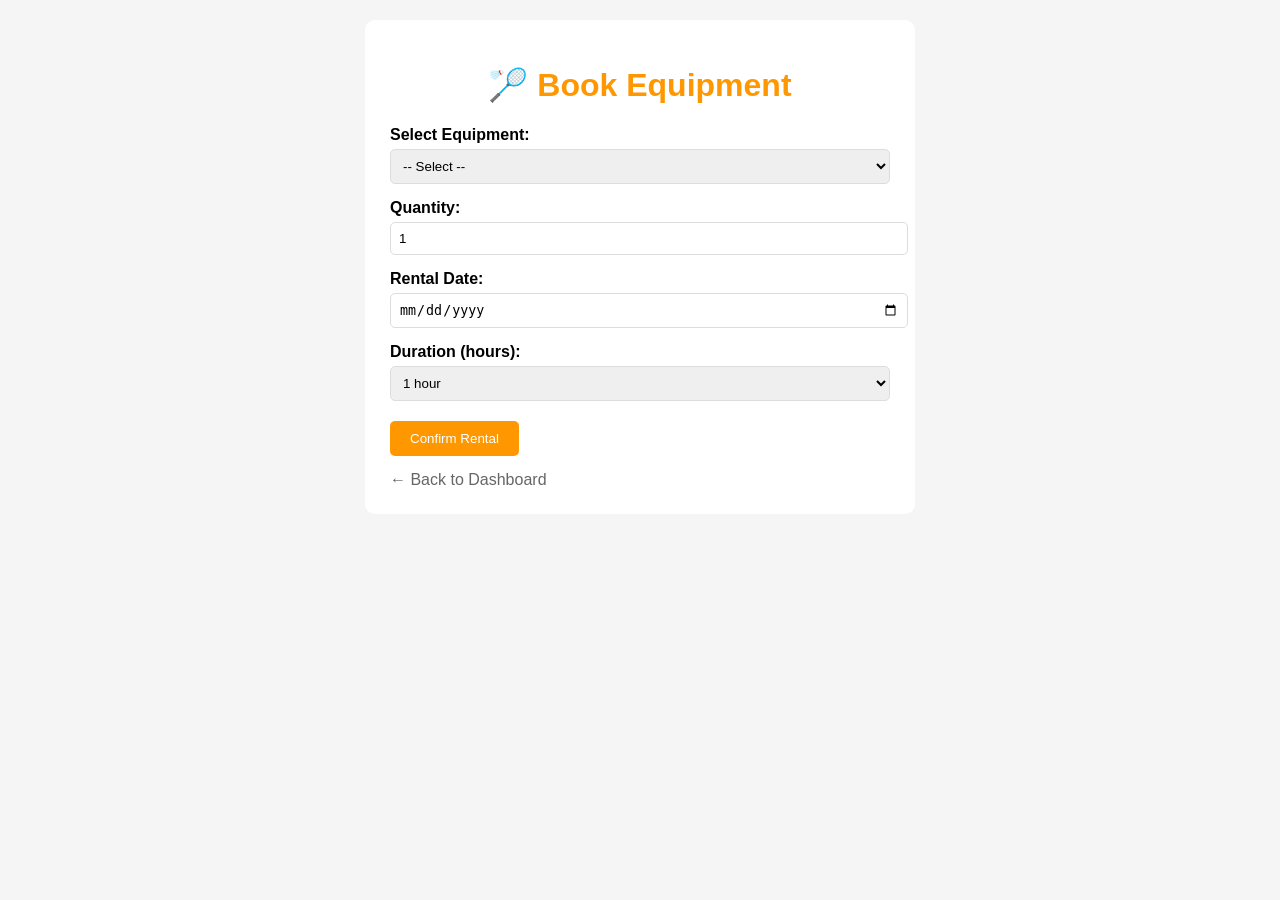
==== web/booking-equipment.html @ 43302eba "Add files via upload" ====
<!DOCTYPE html>
<html lang="en">
<head>
    <meta charset="UTF-8">
    <title>Book Equipment - E-Sukan</title>
    <style>
        body { font-family: Arial; margin: 0; padding: 20px; background: #f5f5f5; }
        .container { max-width: 500px; margin: auto; background: white; padding: 25px; border-radius: 10px; }
        h1 { color: #ff9800; text-align: center; }
        label { display: block; font-weight: bold; margin-top: 15px; }
        input, select { width: 100%; padding: 8px; margin-top: 5px; border: 1px solid #ddd; border-radius: 5px; }
        button { background: #ff9800; color: white; padding: 10px 20px; border: none; border-radius: 5px; margin-top: 20px; cursor: pointer; }
        .btn-back { display: inline-block; margin-top: 15px; color: #666; text-decoration: none; }
    </style>
</head>
<body>
    <div class="container">
        <h1>🏸 Book Equipment</h1>
        <form action="#" method="post">
            <label>Select Equipment:</label>
            <select name="equipmentId" required>
                <option value="">-- Select --</option>
                <option value="1">Badminton Racket - Yonex</option>
                <option value="2">Badminton Racket - ProTech</option>
                <option value="3">Shuttlecock (Tube)</option>
                <option value="4">Futsal Ball - Size 4</option>
                <option value="5">Futsal Ball - Size 5</option>
                <option value="6">Basketball</option>
            </select>
            <label>Quantity:</label>
            <input type="number" name="quantity" min="1" max="10" value="1" required>
            <label>Rental Date:</label>
            <input type="date" name="rentalDate" required>
            <label>Duration (hours):</label>
            <select name="duration">
                <option value="1">1 hour</option>
                <option value="2">2 hours</option>
                <option value="3">3 hours</option>
                <option value="4">4 hours</option>
            </select>
            <button type="submit">Confirm Rental</button>
        </form>
        <a href="index.html" class="btn-back">← Back to Dashboard</a>
    </div>
</body>
</html>
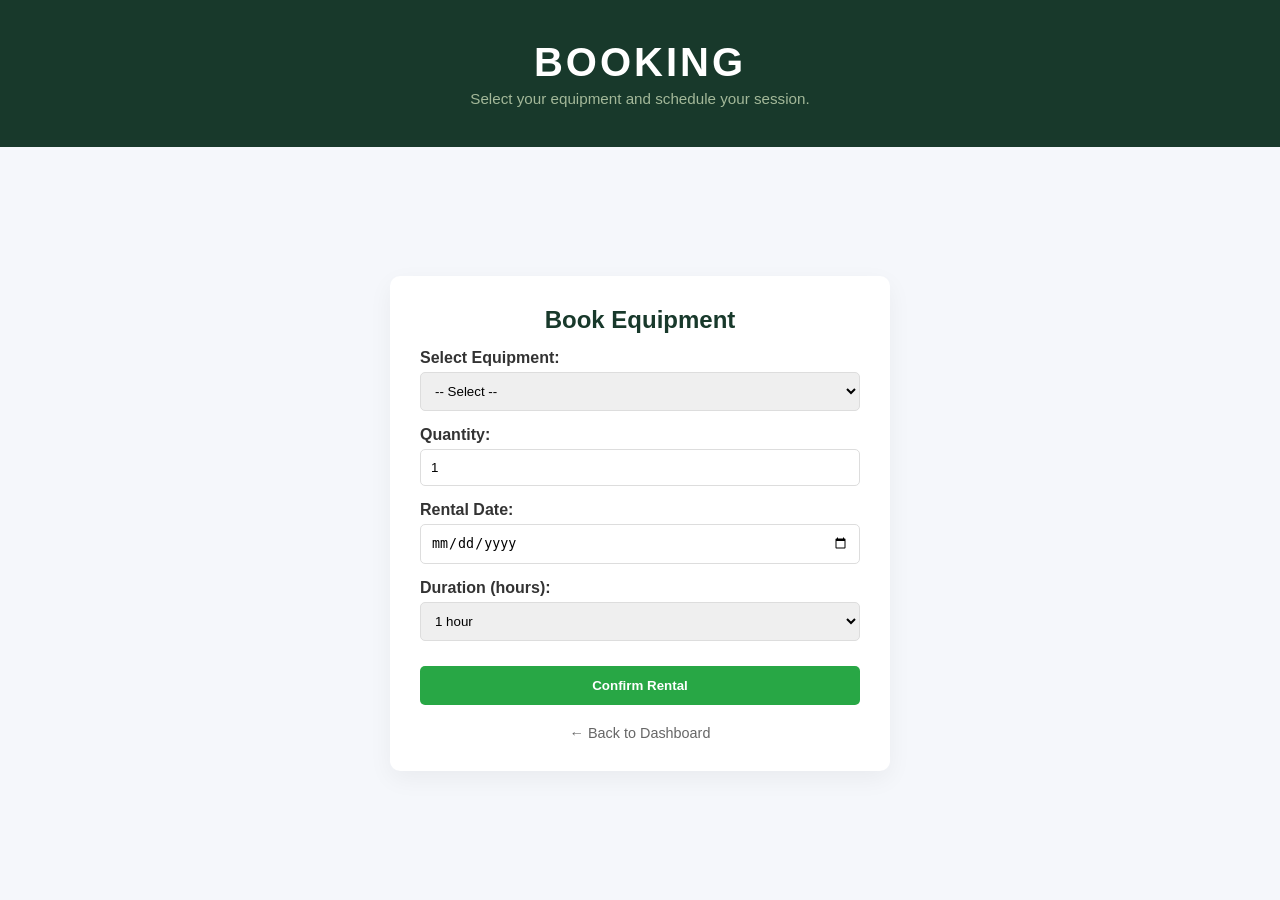
==== commit 85b17702: "Initial commit-adding E-Sukan base files" ====
--- a/web/booking-equipment.html
+++ b/web/booking-equipment.html
@@ -4,43 +4,126 @@
     <meta charset="UTF-8">
     <title>Book Equipment - E-Sukan</title>
     <style>
-        body { font-family: Arial; margin: 0; padding: 20px; background: #f5f5f5; }
-        .container { max-width: 500px; margin: auto; background: white; padding: 25px; border-radius: 10px; }
-        h1 { color: #ff9800; text-align: center; }
-        label { display: block; font-weight: bold; margin-top: 15px; }
-        input, select { width: 100%; padding: 8px; margin-top: 5px; border: 1px solid #ddd; border-radius: 5px; }
-        button { background: #ff9800; color: white; padding: 10px 20px; border: none; border-radius: 5px; margin-top: 20px; cursor: pointer; }
-        .btn-back { display: inline-block; margin-top: 15px; color: #666; text-decoration: none; }
+        * { box-sizing: border-box; margin: 0; padding: 0; }
+        body { 
+            font-family: Arial, sans-serif; 
+            background: #f5f7fb; 
+            min-height: 100vh;
+            display: flex;
+            flex-direction: column;
+        }
+
+        /* Header Hijau Tua */
+        .header-banner {
+            width: 100%;
+            background: #18392b;
+            padding: 40px 20px;
+            text-align: center;
+            color: white;
+        }
+
+        .header-banner h1 { font-size: 2.5rem; letter-spacing: 3px; text-transform: uppercase; }
+        .header-banner p { color: #a3b899; font-size: 0.95rem; margin-top: 5px; }
+
+        /* Ruang Borang */
+        .main-content {
+            flex: 1;
+            display: flex;
+            justify-content: center;
+            align-items: center;
+            padding: 40px 20px;
+        }
+
+        .container { 
+            width: 100%;
+            max-width: 500px; 
+            background: white; 
+            padding: 30px; 
+            border-radius: 10px; 
+            box-shadow: 0px 8px 25px rgba(0,0,0,0.05);
+        }
+        
+        .container h2 { color: #18392b; margin-bottom: 15px; text-align: center; }
+
+        label { display: block; font-weight: bold; margin-top: 15px; color: #333; }
+        
+        input, select { 
+            width: 100%; 
+            padding: 10px; 
+            margin-top: 5px; 
+            border: 1px solid #ddd; 
+            border-radius: 5px; 
+        }
+
+        input:focus, select:focus { border-color: #ff9800; outline: none; }
+        
+        button { 
+            background: #28a745; 
+            color: white; 
+            padding: 12px; 
+            border: none; 
+            border-radius: 5px; 
+            margin-top: 25px; 
+            cursor: pointer; 
+            width: 100%; 
+            font-weight: bold;
+        }
+        
+        button:hover { background: #218838; }
+        
+        .btn-back { 
+            display: block; 
+            margin-top: 20px; 
+            color: #666; 
+            text-decoration: none; 
+            text-align: center; 
+            font-size: 0.9rem;
+        }
+        
+        .btn-back:hover { color: #18392b; text-decoration: underline; }
     </style>
 </head>
 <body>
-    <div class="container">
-        <h1>🏸 Book Equipment</h1>
-        <form action="#" method="post">
-            <label>Select Equipment:</label>
-            <select name="equipmentId" required>
-                <option value="">-- Select --</option>
-                <option value="1">Badminton Racket - Yonex</option>
-                <option value="2">Badminton Racket - ProTech</option>
-                <option value="3">Shuttlecock (Tube)</option>
-                <option value="4">Futsal Ball - Size 4</option>
-                <option value="5">Futsal Ball - Size 5</option>
-                <option value="6">Basketball</option>
-            </select>
-            <label>Quantity:</label>
-            <input type="number" name="quantity" min="1" max="10" value="1" required>
-            <label>Rental Date:</label>
-            <input type="date" name="rentalDate" required>
-            <label>Duration (hours):</label>
-            <select name="duration">
-                <option value="1">1 hour</option>
-                <option value="2">2 hours</option>
-                <option value="3">3 hours</option>
-                <option value="4">4 hours</option>
-            </select>
-            <button type="submit">Confirm Rental</button>
-        </form>
-        <a href="index.html" class="btn-back">← Back to Dashboard</a>
+
+    <div class="header-banner">
+        <h1>BOOKING</h1>
+        <p>Select your equipment and schedule your session.</p>
     </div>
+
+    <div class="main-content">
+        <div class="container">
+            <h2>Book Equipment</h2>
+            <form action="#" method="post">
+                <label>Select Equipment:</label>
+                <select name="equipmentId" required>
+                    <option value="">-- Select --</option>
+                    <option value="1">Badminton Racket - Yonex</option>
+                    <option value="2">Badminton Racket - ProTech</option>
+                    <option value="3">Shuttlecock (Tube)</option>
+                    <option value="4">Futsal Ball - Size 4</option>
+                    <option value="5">Futsal Ball - Size 5</option>
+                    <option value="6">Basketball</option>
+                </select>
+
+                <label>Quantity:</label>
+                <input type="number" name="quantity" min="1" max="10" value="1" required>
+
+                <label>Rental Date:</label>
+                <input type="date" name="rentalDate" required>
+
+                <label>Duration (hours):</label>
+                <select name="duration">
+                    <option value="1">1 hour</option>
+                    <option value="2">2 hours</option>
+                    <option value="3">3 hours</option>
+                    <option value="4">4 hours</option>
+                </select>
+
+                <button type="submit">Confirm Rental</button>
+            </form>
+            <a href="index.html" class="btn-back">← Back to Dashboard</a>
+        </div>
+    </div>
+
 </body>
 </html>
